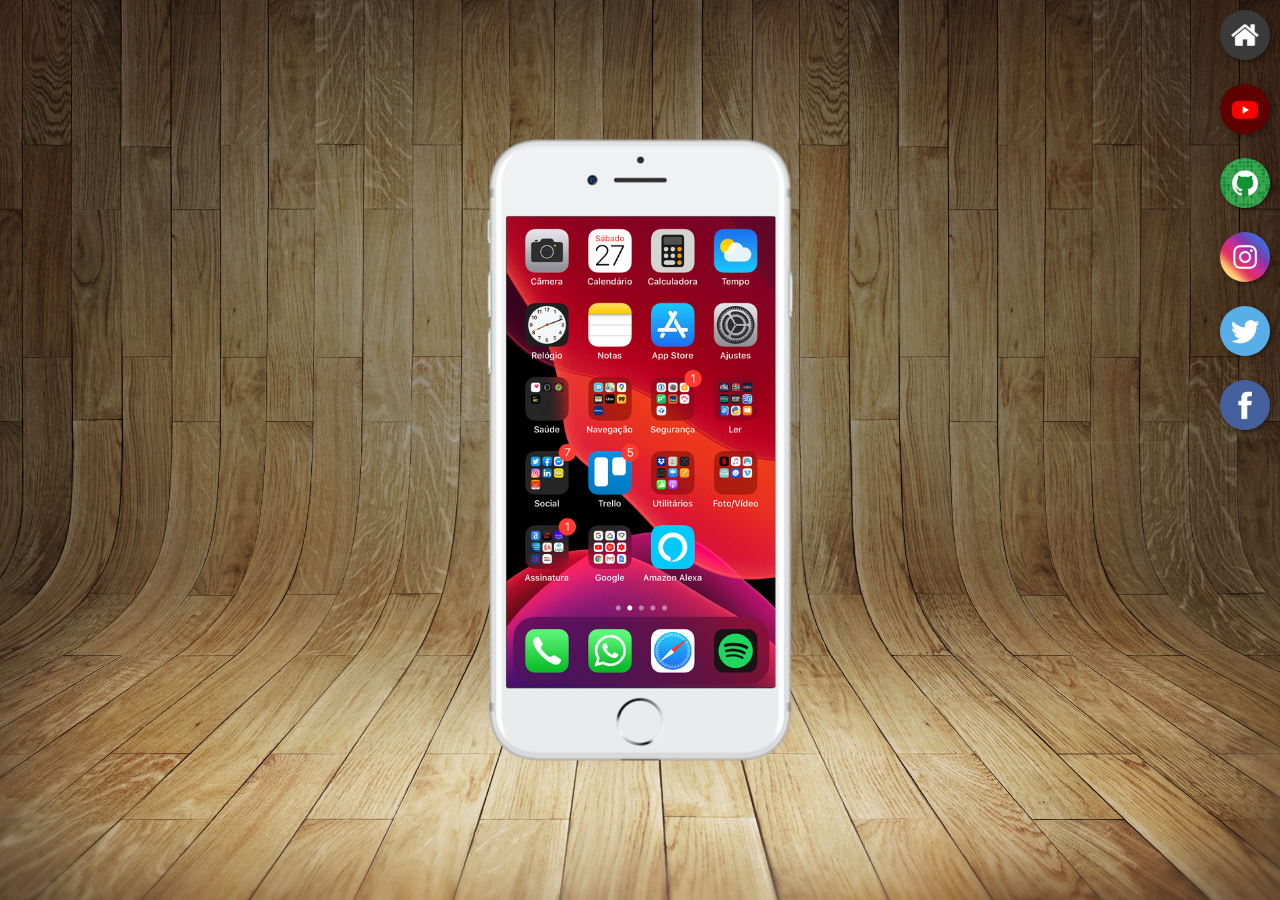
==== index.html @ 3935feb6 "Initial commit" ====
<!DOCTYPE html>
<html lang="pt-br">
<head>
    <meta charset="UTF-8">
    <meta name="viewport" content="width=device-width, initial-scale=1.0">
    <link rel="shortcut icon" href="favicon.ico" type="image/x-icon">
    <link rel="stylesheet" href="estilos/style.css">
    <title>Projeto rede Sociais</title>
</head>
<body>
    <section id="telefone">
        <iframe src="home.html" name="tela" id="tela" frameborder="0"></iframe>
    </section>
    <section id="rede-social">

        <a href="#" target="tela"><img src="imagens/logo-home.jpg" alt="home"></a> <br>

        <a href="#"target="tela"><img src="imagens/logo-youtube.jpg"alt="youtube"></a> <br>

        <a href="#" target="tela"><img src="imagens/logo-github.jpg" alt="github"></a> <br>

        <a href="#" target="tela"><img src="imagens/logo-instagram.jpg"alt="instagram"></a> <br>

        <a href="#" target="tela"><img src="imagens/logo-twitter.jpg" alt="twitter"></a><br>

        <a href="#" target="tela"><img src="imagens/logo-facebook.jpg" alt="facebook"></a>
    
</body>
</html>
---- estilos/style.css ----
@charset "UTF-8";

*{
    margin: 0px;
    padding: 0px;
}

html, body{
    background-color: black;
    height: 100vh;
    width: 100vw;
}
body{
    background-image: url(../imagens/fundo-madeira.jpg);

    background-repeat: no-repeat top center;
    background-size:cover;
    background-attachment: fixed;
}

main{
    position: relative;
    height: 100vh;
   
    
}

section#telefone{
    position: absolute;
    top: 50%;
    left: 50%;
    transform: translate(-50%, -50%);

    height: 627px;
    width: 311px;
    background-image: url(../imagens/frame-iphone.png);
    background-repeat: no-repeat;
    
}

iframe#tela{
    position: relative;
    top: 80px;
    left: 22px;
    width: 269px;
    height: 471px;
}
section#rede-social{
    text-align: right;

}
section#rede-social img{
    width: 50px;
    margin: 10px;
    border-radius: 50%;
    box-shadow: 2px 2px 5px rgba(0, 0, 0, 0.400) ;
    box-sizing: border-box;

}

section#rede-social img:hover{
    border: 3px solid rgba(255, 255, 255, 0.527);

    transform: translate(-4px, -4px);
    box-shadow: 5px 5px 10px rgba(0, 0, 0, 0.493);
    transition: transform 0.3s;
    
}
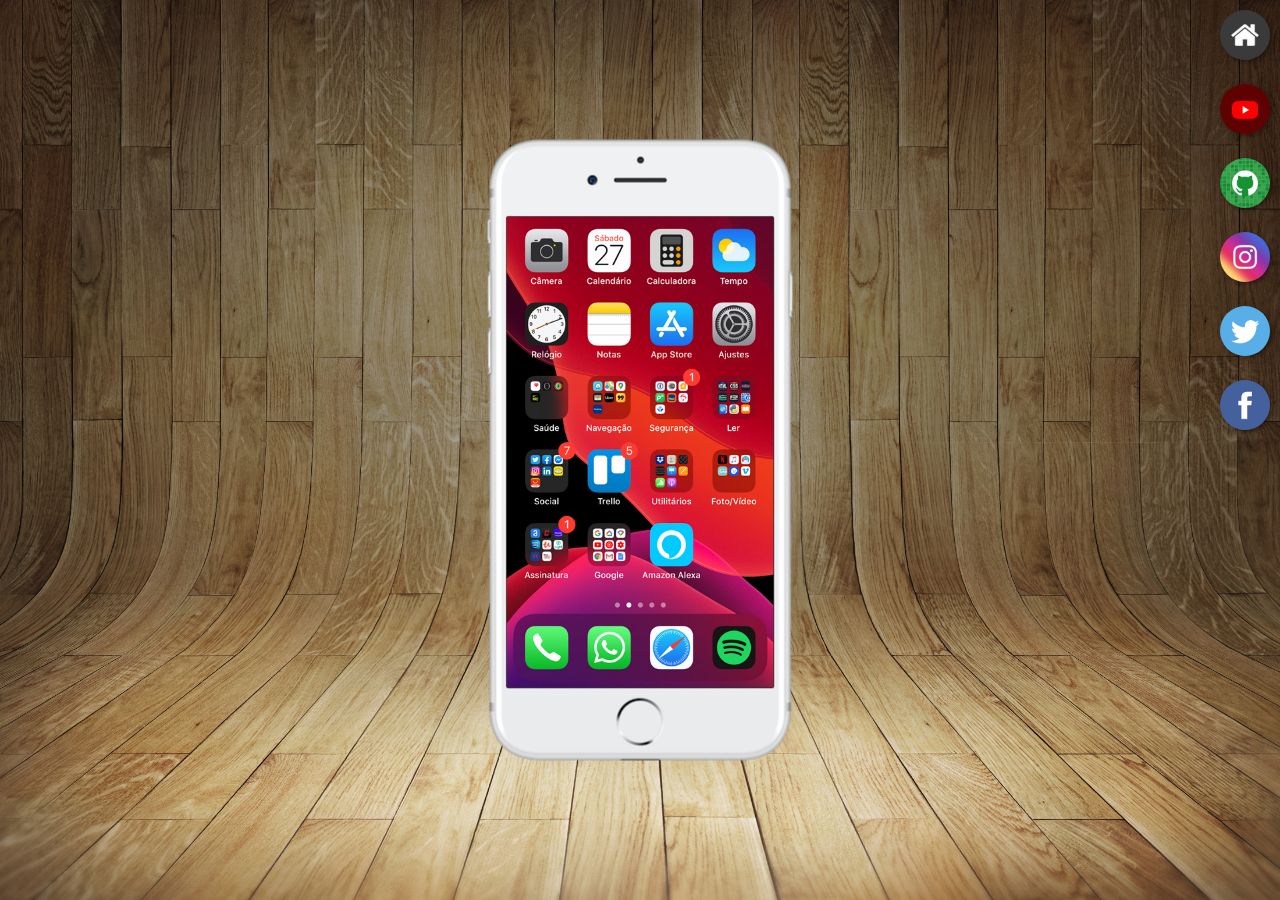
==== commit 73effcc2: "ATUALIZAÇÕES" ====
--- a/index.html
+++ b/index.html
@@ -13,17 +13,17 @@
     </section>
     <section id="rede-social">
 
-        <a href="#" target="tela"><img src="imagens/logo-home.jpg" alt="home"></a> <br>
+        <a href="home.html" target="tela"><img src="imagens/logo-home.jpg" alt="home"></a> <br>
 
-        <a href="#"target="tela"><img src="imagens/logo-youtube.jpg"alt="youtube"></a> <br>
+        <a href="youtube.html"target="tela"><img src="imagens/logo-youtube.jpg"alt="youtube"></a> <br>
 
-        <a href="#" target="tela"><img src="imagens/logo-github.jpg" alt="github"></a> <br>
+        <a href="github.html" target="tela"><img src="imagens/logo-github.jpg" alt="github"></a> <br>
 
-        <a href="#" target="tela"><img src="imagens/logo-instagram.jpg"alt="instagram"></a> <br>
+        <a href="instagram.html" target="tela"><img src="imagens/logo-instagram.jpg"alt="instagram"></a> <br>
 
-        <a href="#" target="tela"><img src="imagens/logo-twitter.jpg" alt="twitter"></a><br>
+        <a href="twitter.html" target="tela"><img src="imagens/logo-twitter.jpg" alt="twitter"></a><br>
 
-        <a href="#" target="tela"><img src="imagens/logo-facebook.jpg" alt="facebook"></a>
+        <a href="facebook.html" target="tela"><img src="imagens/logo-facebook.jpg" alt="facebook"></a>
     
 </body>
 </html>--- a/estilos/style.css
+++ b/estilos/style.css
@@ -42,7 +42,7 @@
     position: relative;
     top: 80px;
     left: 22px;
-    width: 269px;
+    width: 267px;
     height: 471px;
 }
 section#rede-social{
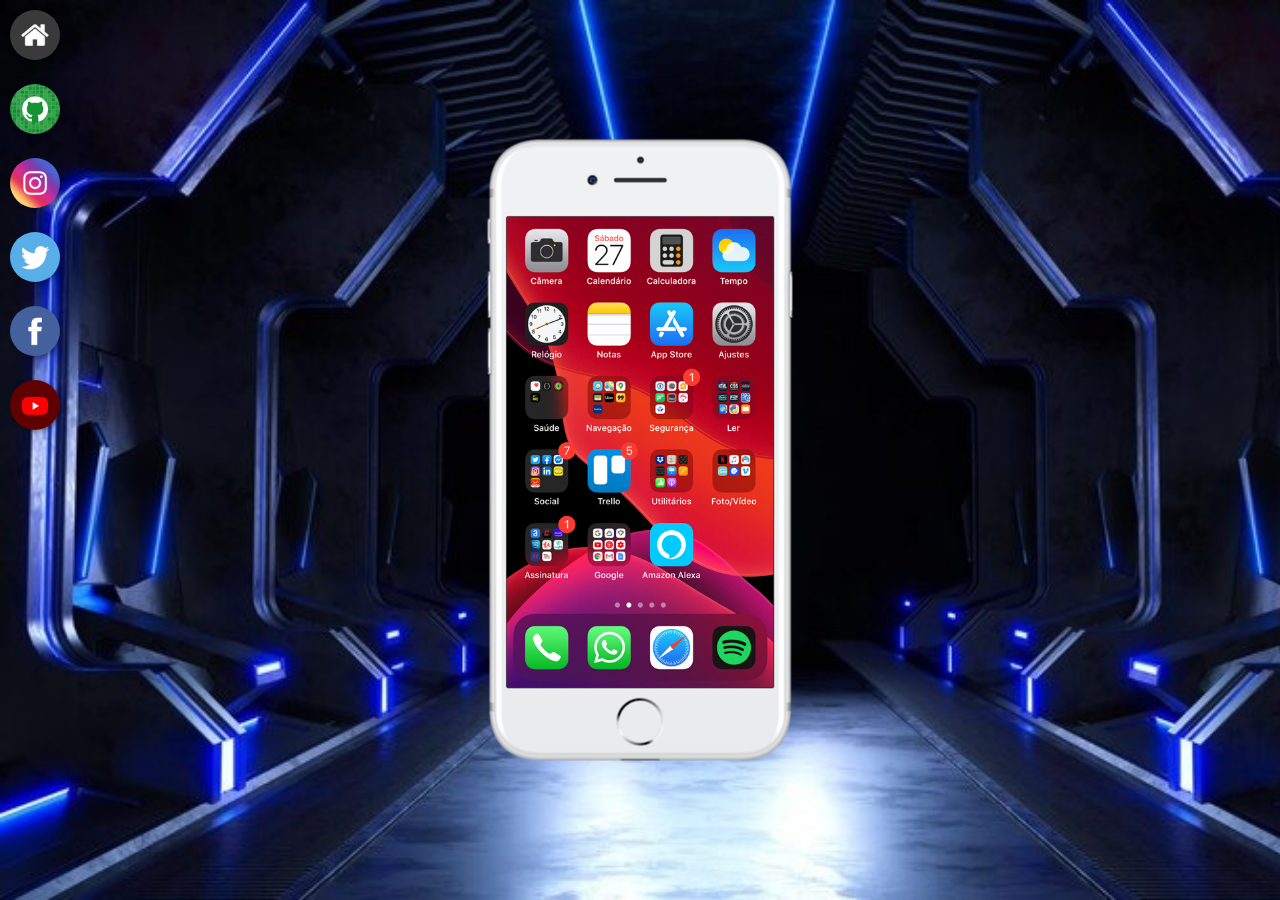
==== commit 1498f50d: "quase finalizando projeto" ====
--- a/index.html
+++ b/index.html
@@ -15,15 +15,16 @@
 
         <a href="home.html" target="tela"><img src="imagens/logo-home.jpg" alt="home"></a> <br>
 
-        <a href="youtube.html"target="tela"><img src="imagens/logo-youtube.jpg"alt="youtube"></a> <br>
-
+    
         <a href="github.html" target="tela"><img src="imagens/logo-github.jpg" alt="github"></a> <br>
 
         <a href="instagram.html" target="tela"><img src="imagens/logo-instagram.jpg"alt="instagram"></a> <br>
 
         <a href="twitter.html" target="tela"><img src="imagens/logo-twitter.jpg" alt="twitter"></a><br>
 
-        <a href="facebook.html" target="tela"><img src="imagens/logo-facebook.jpg" alt="facebook"></a>
+        <a href="facebook.html" target="tela"><img src="imagens/logo-facebook.jpg" alt="facebook"></a> <br>
+
+        <a href="youtube.html"target="tela"><img src="imagens/logo-youtube.jpg"alt="youtube"></a> 
     
 </body>
 </html>--- a/estilos/style.css
+++ b/estilos/style.css
@@ -11,7 +11,7 @@
     width: 100vw;
 }
 body{
-    background-image: url(../imagens/fundo-madeira.jpg);
+    background-image: url(../imagens/fundodark.jpg);
 
     background-repeat: no-repeat top center;
     background-size:cover;
@@ -46,7 +46,7 @@
     height: 471px;
 }
 section#rede-social{
-    text-align: right;
+    text-align: left;
 
 }
 section#rede-social img{
